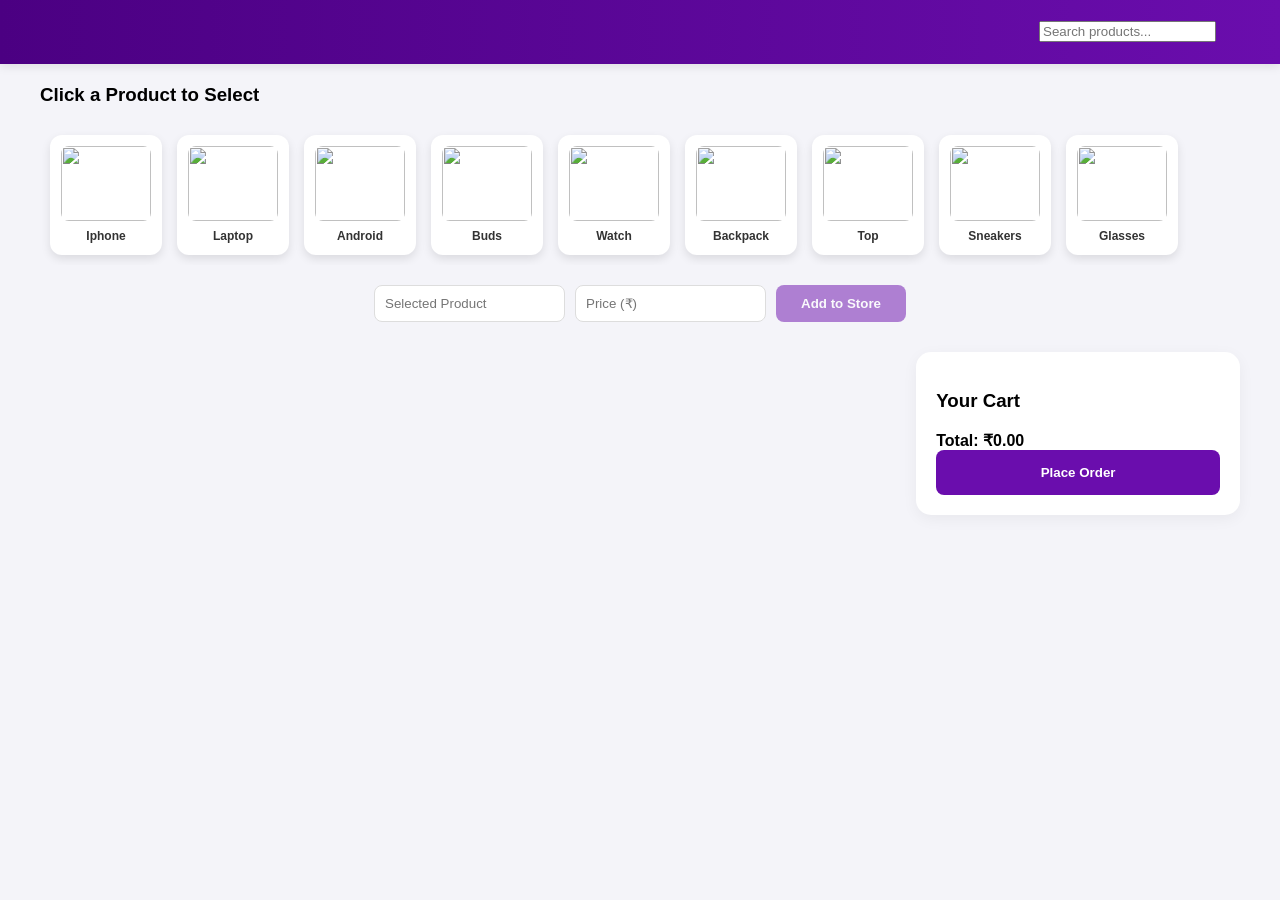
==== index.html @ ee90f352 "Move index.html to root for GitHub Pages" ====
<!DOCTYPE html>
<html lang="en">
<head>
    <meta charset="UTF-8">
    <meta name="viewport" content="width=device-width, initial-scale=1.0">
    <title>HIE Store | 2026</title>
    <link rel="stylesheet" href="style.css">
</head>
<body>
    <header class="navbar">
        <h2><I></I></h2>
        <div class="search-controls">
            <input type="text" id="search" placeholder="Search products..." onkeyup="searchProducts()">
        </div>
    </header>

    <main class="container">
        <section class="form-container">
            <h3>Click a Product to Select</h3>
            <div class="selection-gallery">
                <div class="selectable-item" onclick="selectTemplate('Iphone')">
                    <div class="img-wrapper"><img src="https://images.unsplash.com/photo-1510557880182-3d4d3cba35a5?w=150"></div>
                    <span>Iphone</span>
                </div>
                <div class="selectable-item" onclick="selectTemplate('Laptop')">
                    <div class="img-wrapper"><img src="https://images.unsplash.com/photo-1496181133206-80ce9b88a853?w=150"></div>
                    <span>Laptop</span>
                </div>
                <div class="selectable-item" onclick="selectTemplate('Android Phone')">
                    <div class="img-wrapper"><img src="https://images.unsplash.com/photo-1511707171634-5f897ff02aa9?w=150"></div>
                    <span>Android</span>
                </div>
                <div class="selectable-item" onclick="selectTemplate('OnePlus Buds')">
                    <div class="img-wrapper"><img src="https://images.unsplash.com/photo-1590658268037-6bf12165a8df?w=150"></div>
                    <span>Buds</span>
                </div>
                <div class="selectable-item" onclick="selectTemplate('Smart Watch')">
                    <div class="img-wrapper"><img src="https://img.icons8.com/color/96/apple-watch-apps.png"></div>
                    <span>Watch</span>
                </div>
                <div class="selectable-item" onclick="selectTemplate('Backpack')">
                    <div class="img-wrapper"><img src="https://images.unsplash.com/photo-1553062407-98eeb64c6a62?w=150"></div>
                    <span>Backpack</span>
                </div>
                <div class="selectable-item" onclick="selectTemplate('Top')">
                    <div class="img-wrapper"><img src="https://images.unsplash.com/photo-1503342217505-b0a15ec3261c?w=150"></div>
                    <span>Top</span>
                </div>
                <div class="selectable-item" onclick="selectTemplate('Sneakers')">
                    <div class="img-wrapper"><img src="https://images.unsplash.com/photo-1542291026-7eec264c27ff?w=150"></div>
                    <span>Sneakers</span>
                </div>
                <div class="selectable-item" onclick="selectTemplate('Sunglasses')">
                    <div class="img-wrapper"><img src="https://images.unsplash.com/photo-1572635196237-14b3f281503f?w=150"></div>
                    <span>Glasses</span>
                </div>
            </div>

            <div class="add-bar">
                <input type="text" id="nameInput" readonly placeholder="Selected Product">
                <input type="number" id="priceInput" placeholder="Price (₹)">
                <input type="hidden" id="categoryInput">
                <button id="addBtn" onclick="addProduct()" disabled>Add to Store</button>
            </div>
        </section>

        <div class="main-content">
            <div class="products-section">
                <div id="product-list" class="product-grid"></div>
            </div>
            <aside class="cart-section">
                <h3>Your Cart</h3>
                <ul id="cart"></ul>
                <div id="cart-total"><strong>Total: ₹0.00</strong></div>
                <button class="btn-checkout" onclick="checkout()">Place Order</button>
            </aside>
        </div>
    </main>
    <script src="script.js"></script>
</body>
</html>
---- style.css ----
body { font-family: 'Segoe UI', sans-serif; background: #f4f4f9; margin: 0; }
.navbar { background: linear-gradient(90deg, #4b0082, #6a0dad); color: white; display: flex; justify-content: space-between; padding: 12px 5%; align-items: center; position: sticky; top: 0; z-index: 100; box-shadow: 0 2px 10px rgba(0,0,0,0.1); }
.container { max-width: 1200px; margin: 20px auto; padding: 0 20px; }

/* SELECTION GALLERY */
.selection-gallery { display: flex; gap: 15px; overflow-x: auto; padding: 10px; margin-bottom: 20px; scrollbar-width: thin; }
.selection-gallery::-webkit-scrollbar { height: 6px; }
.selection-gallery::-webkit-scrollbar-thumb { background: #6a0dad; border-radius: 10px; }

.selectable-item { background: white; padding: 8px; border-radius: 12px; cursor: pointer; border: 3px solid transparent; min-width: 90px; box-shadow: 0 4px 10px rgba(0,0,0,0.1); transition: 0.3s; text-align: center; }
.img-wrapper { width: 100%; height: 75px; overflow: hidden; border-radius: 8px; margin-bottom: 5px; }
.img-wrapper img { width: 100%; height: 100%; object-fit: cover; }
.selectable-item.active { border-color: #6a0dad; background: #f0e6ff; }
.selectable-item span { font-size: 0.75rem; font-weight: bold; color: #333; }

.add-bar { display: flex; justify-content: center; gap: 10px; }
.add-bar input { padding: 10px; border-radius: 8px; border: 1px solid #ddd; outline: none; }
#addBtn { background: #6a0dad; color: white; border: none; padding: 10px 25px; border-radius: 8px; font-weight: bold; cursor: pointer; opacity: 0.5; transition: 0.3s; }
#addBtn:disabled { cursor: not-allowed; }

/* MAIN STORE GRID */
.main-content { display: flex; gap: 25px; margin-top: 30px; }
.products-section { flex: 3; }
.product-grid { display: grid; grid-template-columns: repeat(auto-fill, minmax(200px, 1fr)); gap: 20px; }
.product-card { background: white; border-radius: 12px; overflow: hidden; border: 1px solid #eee; text-align: center; transition: 0.3s; }
.product-card:hover { transform: translateY(-5px); box-shadow: 0 8px 20px rgba(0,0,0,0.1); }
.product-card img { width: 100%; height: 140px; object-fit: cover; }
.product-info { padding: 12px; }

.card-actions { display: flex; gap: 8px; justify-content: center; margin-top: 10px; }
.card-actions button { padding: 8px 12px; border-radius: 6px; border: none; cursor: pointer; font-weight: bold; transition: 0.2s; }
.cart-btn { background: #e8f5e9; color: #2e7d32; }
.del-btn { background: #ffebee; color: #c62828; }

/* CART SIDEBAR */
.cart-section { flex: 1; background: white; padding: 20px; border-radius: 15px; height: fit-content; position: sticky; top: 80px; box-shadow: 0 4px 15px rgba(0,0,0,0.05); }
#cart { list-style: none; padding: 0; margin-bottom: 15px; }
#cart li { display: flex; justify-content: space-between; padding: 8px 0; border-bottom: 1px solid #f4f4f9; font-size: 0.9rem; }
.btn-checkout { background: #6a0dad; color: white; border: none; padding: 15px; width: 100%; border-radius: 8px; font-weight: bold; cursor: pointer; transition: 0.3s; }
.btn-checkout:hover { background: #4b0082; }
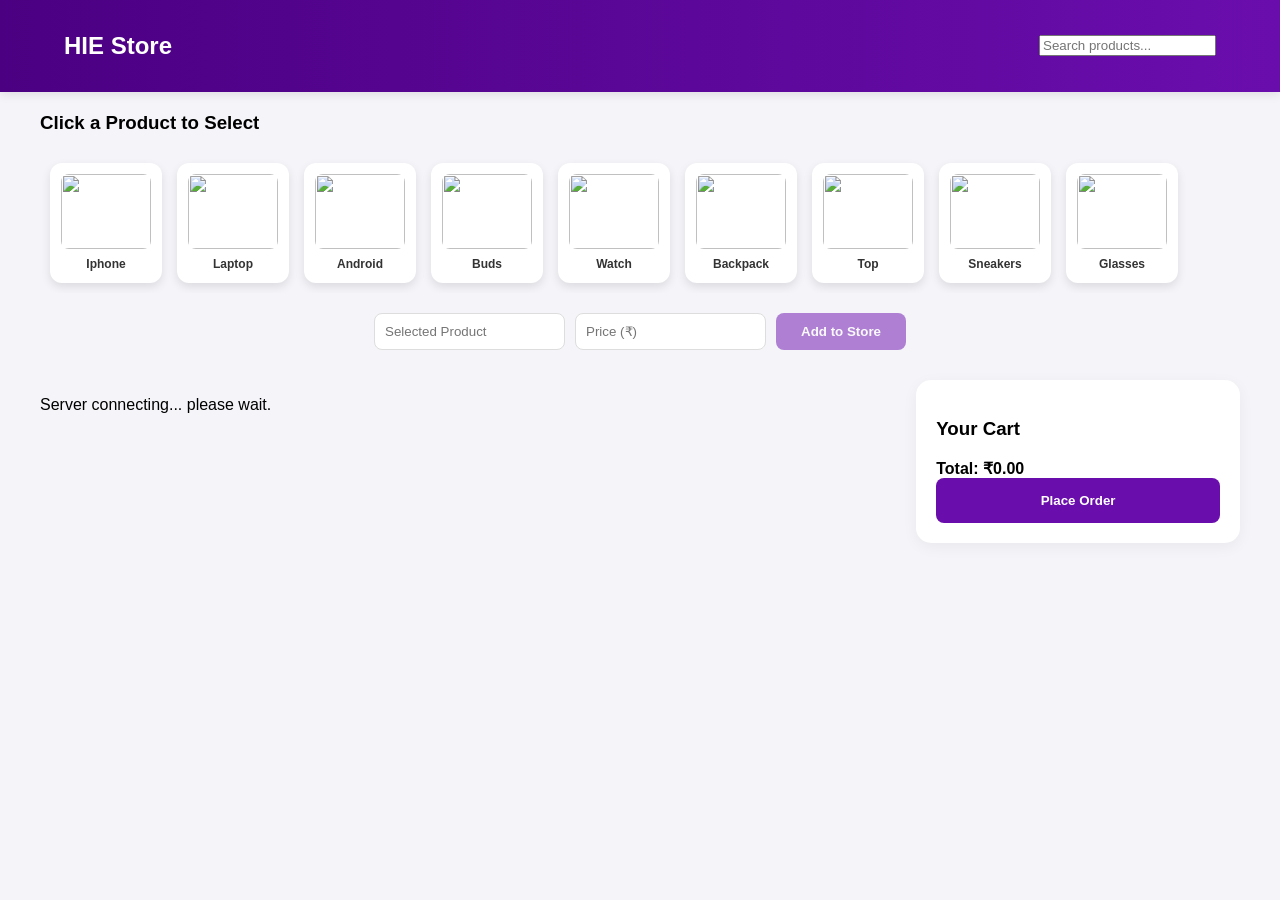
==== commit 1c157457: "fixed frontend errors" ====
--- a/index.html
+++ b/index.html
@@ -8,7 +8,7 @@
 </head>
 <body>
     <header class="navbar">
-        <h2><I></I></h2>
+        <h2>HIE Store</h2>
         <div class="search-controls">
             <input type="text" id="search" placeholder="Search products..." onkeyup="searchProducts()">
         </div>
@@ -18,39 +18,39 @@
         <section class="form-container">
             <h3>Click a Product to Select</h3>
             <div class="selection-gallery">
-                <div class="selectable-item" onclick="selectTemplate('Iphone')">
+                <div class="selectable-item" onclick="selectTemplate('Iphone', event)">
                     <div class="img-wrapper"><img src="https://images.unsplash.com/photo-1510557880182-3d4d3cba35a5?w=150"></div>
                     <span>Iphone</span>
                 </div>
-                <div class="selectable-item" onclick="selectTemplate('Laptop')">
+                <div class="selectable-item" onclick="selectTemplate('Laptop', event)">
                     <div class="img-wrapper"><img src="https://images.unsplash.com/photo-1496181133206-80ce9b88a853?w=150"></div>
                     <span>Laptop</span>
                 </div>
-                <div class="selectable-item" onclick="selectTemplate('Android Phone')">
+                <div class="selectable-item" onclick="selectTemplate('Android Phone', event)">
                     <div class="img-wrapper"><img src="https://images.unsplash.com/photo-1511707171634-5f897ff02aa9?w=150"></div>
                     <span>Android</span>
                 </div>
-                <div class="selectable-item" onclick="selectTemplate('OnePlus Buds')">
+                <div class="selectable-item" onclick="selectTemplate('OnePlus Buds', event)">
                     <div class="img-wrapper"><img src="https://images.unsplash.com/photo-1590658268037-6bf12165a8df?w=150"></div>
                     <span>Buds</span>
                 </div>
-                <div class="selectable-item" onclick="selectTemplate('Smart Watch')">
+                <div class="selectable-item" onclick="selectTemplate('Smart Watch', event)">
                     <div class="img-wrapper"><img src="https://img.icons8.com/color/96/apple-watch-apps.png"></div>
                     <span>Watch</span>
                 </div>
-                <div class="selectable-item" onclick="selectTemplate('Backpack')">
+                <div class="selectable-item" onclick="selectTemplate('Backpack', event)">
                     <div class="img-wrapper"><img src="https://images.unsplash.com/photo-1553062407-98eeb64c6a62?w=150"></div>
                     <span>Backpack</span>
                 </div>
-                <div class="selectable-item" onclick="selectTemplate('Top')">
+                <div class="selectable-item" onclick="selectTemplate('Top', event)">
                     <div class="img-wrapper"><img src="https://images.unsplash.com/photo-1503342217505-b0a15ec3261c?w=150"></div>
                     <span>Top</span>
                 </div>
-                <div class="selectable-item" onclick="selectTemplate('Sneakers')">
+                <div class="selectable-item" onclick="selectTemplate('Sneakers', event)">
                     <div class="img-wrapper"><img src="https://images.unsplash.com/photo-1542291026-7eec264c27ff?w=150"></div>
                     <span>Sneakers</span>
                 </div>
-                <div class="selectable-item" onclick="selectTemplate('Sunglasses')">
+                <div class="selectable-item" onclick="selectTemplate('Sunglasses', event)">
                     <div class="img-wrapper"><img src="https://images.unsplash.com/photo-1572635196237-14b3f281503f?w=150"></div>
                     <span>Glasses</span>
                 </div>
@@ -68,6 +68,7 @@
             <div class="products-section">
                 <div id="product-list" class="product-grid"></div>
             </div>
+            
             <aside class="cart-section">
                 <h3>Your Cart</h3>
                 <ul id="cart"></ul>
@@ -76,6 +77,7 @@
             </aside>
         </div>
     </main>
+
     <script src="script.js"></script>
 </body>
 </html>
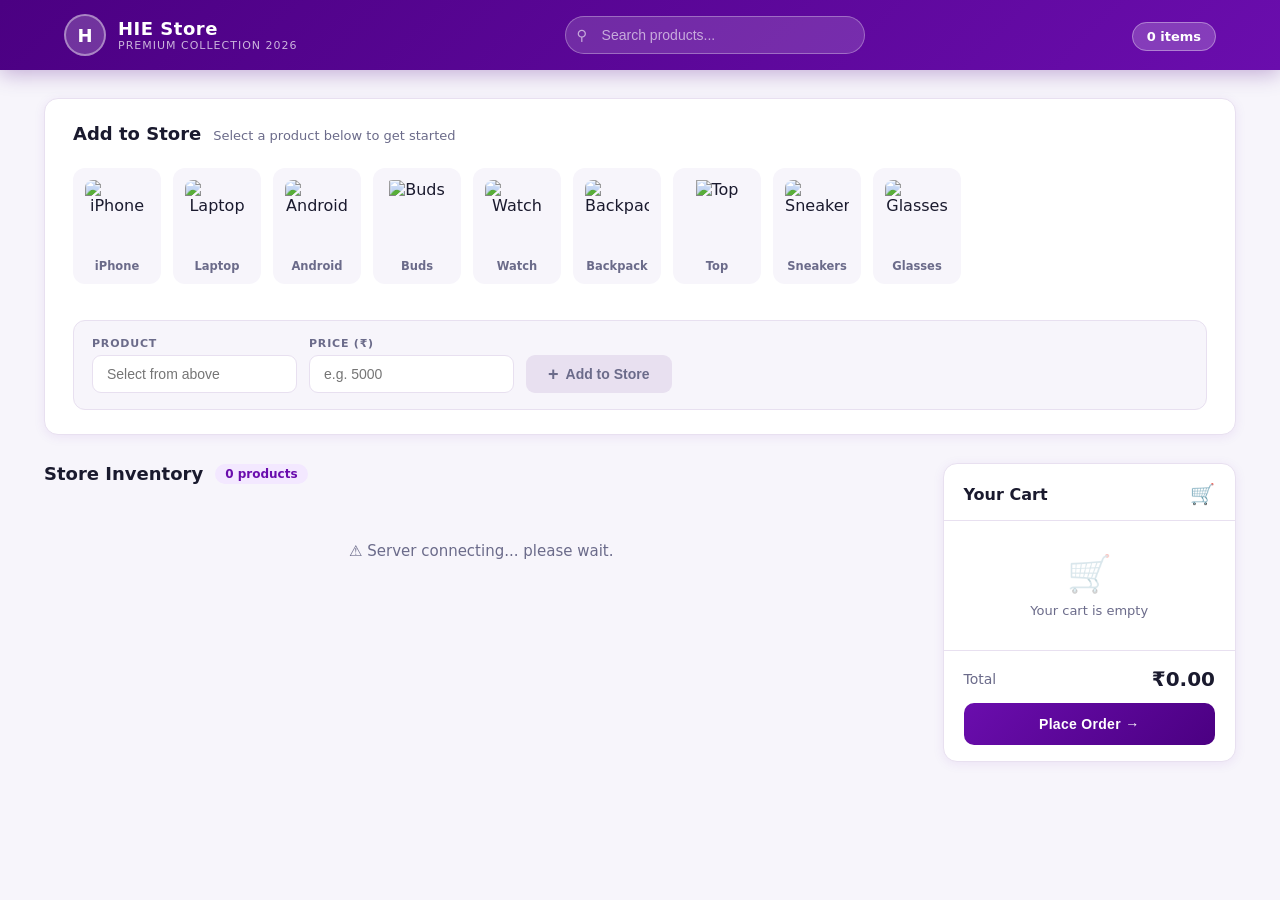
==== commit 67e70aed: "added changes to frontend" ====
--- a/index.html
+++ b/index.html
@@ -8,76 +8,114 @@
 </head>
 <body>
     <header class="navbar">
-        <h2>HIE Store</h2>
-        <div class="search-controls">
+        <div class="nav-brand">
+            <div class="brand-icon">H</div>
+            <div>
+                <div class="brand-name">HIE Store</div>
+                <div class="brand-sub">Premium Collection 2026</div>
+            </div>
+        </div>
+        <div class="search-wrap">
+            <span class="search-icon">&#9906;</span>
             <input type="text" id="search" placeholder="Search products..." onkeyup="searchProducts()">
         </div>
+        <div class="nav-cart-info">
+            <span class="cart-badge" id="cart-count">0 items</span>
+        </div>
     </header>
-
+ 
     <main class="container">
+ 
         <section class="form-container">
-            <h3>Click a Product to Select</h3>
+            <div class="section-header">
+                <h3>Add to Store</h3>
+                <span class="section-hint">Select a product below to get started</span>
+            </div>
+ 
             <div class="selection-gallery">
                 <div class="selectable-item" onclick="selectTemplate('Iphone', event)">
-                    <div class="img-wrapper"><img src="https://images.unsplash.com/photo-1510557880182-3d4d3cba35a5?w=150"></div>
-                    <span>Iphone</span>
+                    <div class="img-wrapper"><img src="https://images.unsplash.com/photo-1510557880182-3d4d3cba35a5?w=150" alt="iPhone"></div>
+                    <span>iPhone</span>
                 </div>
                 <div class="selectable-item" onclick="selectTemplate('Laptop', event)">
-                    <div class="img-wrapper"><img src="https://images.unsplash.com/photo-1496181133206-80ce9b88a853?w=150"></div>
+                    <div class="img-wrapper"><img src="https://images.unsplash.com/photo-1496181133206-80ce9b88a853?w=150" alt="Laptop"></div>
                     <span>Laptop</span>
                 </div>
                 <div class="selectable-item" onclick="selectTemplate('Android Phone', event)">
-                    <div class="img-wrapper"><img src="https://images.unsplash.com/photo-1511707171634-5f897ff02aa9?w=150"></div>
+                    <div class="img-wrapper"><img src="https://images.unsplash.com/photo-1511707171634-5f897ff02aa9?w=150" alt="Android"></div>
                     <span>Android</span>
                 </div>
                 <div class="selectable-item" onclick="selectTemplate('OnePlus Buds', event)">
-                    <div class="img-wrapper"><img src="https://images.unsplash.com/photo-1590658268037-6bf12165a8df?w=150"></div>
+                    <div class="img-wrapper"><img src="https://images.unsplash.com/photo-1590658268037-6bf12165a8df?w=150" alt="Buds"></div>
                     <span>Buds</span>
                 </div>
                 <div class="selectable-item" onclick="selectTemplate('Smart Watch', event)">
-                    <div class="img-wrapper"><img src="https://img.icons8.com/color/96/apple-watch-apps.png"></div>
+                    <div class="img-wrapper"><img src="https://img.icons8.com/color/96/apple-watch-apps.png" alt="Watch"></div>
                     <span>Watch</span>
                 </div>
                 <div class="selectable-item" onclick="selectTemplate('Backpack', event)">
-                    <div class="img-wrapper"><img src="https://images.unsplash.com/photo-1553062407-98eeb64c6a62?w=150"></div>
+                    <div class="img-wrapper"><img src="https://images.unsplash.com/photo-1553062407-98eeb64c6a62?w=150" alt="Backpack"></div>
                     <span>Backpack</span>
                 </div>
                 <div class="selectable-item" onclick="selectTemplate('Top', event)">
-                    <div class="img-wrapper"><img src="https://images.unsplash.com/photo-1503342217505-b0a15ec3261c?w=150"></div>
+                    <div class="img-wrapper"><img src="https://images.unsplash.com/photo-1503342217505-b0a15ec3261c?w=150" alt="Top"></div>
                     <span>Top</span>
                 </div>
                 <div class="selectable-item" onclick="selectTemplate('Sneakers', event)">
-                    <div class="img-wrapper"><img src="https://images.unsplash.com/photo-1542291026-7eec264c27ff?w=150"></div>
+                    <div class="img-wrapper"><img src="https://images.unsplash.com/photo-1542291026-7eec264c27ff?w=150" alt="Sneakers"></div>
                     <span>Sneakers</span>
                 </div>
                 <div class="selectable-item" onclick="selectTemplate('Sunglasses', event)">
-                    <div class="img-wrapper"><img src="https://images.unsplash.com/photo-1572635196237-14b3f281503f?w=150"></div>
+                    <div class="img-wrapper"><img src="https://images.unsplash.com/photo-1572635196237-14b3f281503f?w=150" alt="Glasses"></div>
                     <span>Glasses</span>
                 </div>
             </div>
-
+ 
             <div class="add-bar">
-                <input type="text" id="nameInput" readonly placeholder="Selected Product">
-                <input type="number" id="priceInput" placeholder="Price (₹)">
+                <div class="add-bar-field">
+                    <label>Product</label>
+                    <input type="text" id="nameInput" readonly placeholder="Select from above">
+                </div>
+                <div class="add-bar-field">
+                    <label>Price (₹)</label>
+                    <input type="number" id="priceInput" placeholder="e.g. 5000">
+                </div>
                 <input type="hidden" id="categoryInput">
-                <button id="addBtn" onclick="addProduct()" disabled>Add to Store</button>
+                <button id="addBtn" onclick="addProduct()" disabled>
+                    <span>+</span> Add to Store
+                </button>
             </div>
         </section>
-
+ 
         <div class="main-content">
             <div class="products-section">
+                <div class="products-header">
+                    <h3>Store Inventory</h3>
+                    <span id="product-count" class="product-count-badge">0 products</span>
+                </div>
                 <div id="product-list" class="product-grid"></div>
             </div>
-            
+ 
             <aside class="cart-section">
-                <h3>Your Cart</h3>
+                <div class="cart-header">
+                    <h3>Your Cart</h3>
+                    <span class="cart-icon">&#128722;</span>
+                </div>
                 <ul id="cart"></ul>
-                <div id="cart-total"><strong>Total: ₹0.00</strong></div>
-                <button class="btn-checkout" onclick="checkout()">Place Order</button>
+                <div class="cart-empty" id="cart-empty-msg">
+                    <div class="empty-icon">&#128722;</div>
+                    <p>Your cart is empty</p>
+                </div>
+                <div class="cart-footer">
+                    <div id="cart-total"><span>Total</span><strong>₹0.00</strong></div>
+                    <button class="btn-checkout" onclick="checkout()">Place Order &#8594;</button>
+                </div>
             </aside>
         </div>
     </main>
-
+ 
+    <div id="toast" class="toast"></div>
+ 
     <script src="script.js"></script>
 </body>
 </html>
--- a/style.css
+++ b/style.css
@@ -1,40 +1,384 @@
-body { font-family: 'Segoe UI', sans-serif; background: #f4f4f9; margin: 0; }
-.navbar { background: linear-gradient(90deg, #4b0082, #6a0dad); color: white; display: flex; justify-content: space-between; padding: 12px 5%; align-items: center; position: sticky; top: 0; z-index: 100; box-shadow: 0 2px 10px rgba(0,0,0,0.1); }
-.container { max-width: 1200px; margin: 20px auto; padding: 0 20px; }
-
-/* SELECTION GALLERY */
-.selection-gallery { display: flex; gap: 15px; overflow-x: auto; padding: 10px; margin-bottom: 20px; scrollbar-width: thin; }
-.selection-gallery::-webkit-scrollbar { height: 6px; }
-.selection-gallery::-webkit-scrollbar-thumb { background: #6a0dad; border-radius: 10px; }
-
-.selectable-item { background: white; padding: 8px; border-radius: 12px; cursor: pointer; border: 3px solid transparent; min-width: 90px; box-shadow: 0 4px 10px rgba(0,0,0,0.1); transition: 0.3s; text-align: center; }
-.img-wrapper { width: 100%; height: 75px; overflow: hidden; border-radius: 8px; margin-bottom: 5px; }
+/* ─── Reset & Base ─── */
+*, *::before, *::after { box-sizing: border-box; margin: 0; padding: 0; }
+ 
+:root {
+    --purple: #6a0dad;
+    --purple-dark: #4b0082;
+    --purple-light: #f3e8ff;
+    --purple-mid: #d8b4fe;
+    --surface: #ffffff;
+    --bg: #f7f5fb;
+    --border: #e8e0f0;
+    --text: #1a1a2e;
+    --text-muted: #6b6b8a;
+    --green: #16a34a;
+    --green-light: #dcfce7;
+    --red: #dc2626;
+    --red-light: #fee2e2;
+    --radius: 14px;
+    --radius-sm: 8px;
+    --shadow: 0 2px 12px rgba(106,13,173,0.08);
+    --shadow-hover: 0 8px 28px rgba(106,13,173,0.18);
+}
+ 
+body {
+    font-family: 'Segoe UI', system-ui, sans-serif;
+    background: var(--bg);
+    color: var(--text);
+    min-height: 100vh;
+}
+ 
+/* ─── Navbar ─── */
+.navbar {
+    background: linear-gradient(135deg, var(--purple-dark) 0%, var(--purple) 100%);
+    color: white;
+    display: flex;
+    justify-content: space-between;
+    align-items: center;
+    padding: 14px 5%;
+    position: sticky;
+    top: 0;
+    z-index: 100;
+    box-shadow: 0 4px 20px rgba(74,0,130,0.3);
+}
+ 
+.nav-brand { display: flex; align-items: center; gap: 12px; }
+ 
+.brand-icon {
+    width: 42px;
+    height: 42px;
+    border-radius: 50%;
+    background: rgba(255,255,255,0.2);
+    border: 2px solid rgba(255,255,255,0.4);
+    display: flex;
+    align-items: center;
+    justify-content: center;
+    font-size: 18px;
+    font-weight: 700;
+    color: white;
+}
+ 
+.brand-name { font-size: 18px; font-weight: 700; letter-spacing: 0.5px; }
+.brand-sub { font-size: 11px; opacity: 0.7; letter-spacing: 1px; text-transform: uppercase; }
+ 
+.search-wrap {
+    position: relative;
+    width: 300px;
+}
+ 
+.search-icon {
+    position: absolute;
+    left: 12px;
+    top: 50%;
+    transform: translateY(-50%);
+    font-size: 14px;
+    opacity: 0.6;
+    pointer-events: none;
+    color: white;
+}
+ 
+.search-wrap input {
+    width: 100%;
+    background: rgba(255,255,255,0.15);
+    border: 1.5px solid rgba(255,255,255,0.3);
+    border-radius: 50px;
+    padding: 10px 16px 10px 36px;
+    color: white;
+    font-size: 14px;
+    outline: none;
+    transition: 0.25s;
+}
+.search-wrap input::placeholder { color: rgba(255,255,255,0.6); }
+.search-wrap input:focus { background: rgba(255,255,255,0.25); border-color: rgba(255,255,255,0.6); }
+ 
+.cart-badge {
+    background: rgba(255,255,255,0.2);
+    border: 1.5px solid rgba(255,255,255,0.35);
+    color: white;
+    padding: 6px 14px;
+    border-radius: 50px;
+    font-size: 13px;
+    font-weight: 600;
+}
+ 
+/* ─── Container ─── */
+.container { max-width: 1240px; margin: 28px auto; padding: 0 24px; }
+ 
+/* ─── Form Section ─── */
+.form-container {
+    background: var(--surface);
+    border-radius: var(--radius);
+    padding: 24px 28px;
+    box-shadow: var(--shadow);
+    border: 1px solid var(--border);
+    margin-bottom: 28px;
+}
+ 
+.section-header { display: flex; align-items: baseline; gap: 12px; margin-bottom: 20px; }
+.section-header h3 { font-size: 18px; font-weight: 700; color: var(--text); }
+.section-hint { font-size: 13px; color: var(--text-muted); }
+ 
+/* ─── Selection Gallery ─── */
+.selection-gallery {
+    display: flex;
+    gap: 12px;
+    overflow-x: auto;
+    padding: 4px 0 14px;
+    margin-bottom: 22px;
+    scrollbar-width: thin;
+    scrollbar-color: var(--purple-mid) transparent;
+}
+.selection-gallery::-webkit-scrollbar { height: 4px; }
+.selection-gallery::-webkit-scrollbar-thumb { background: var(--purple-mid); border-radius: 10px; }
+ 
+.selectable-item {
+    background: var(--bg);
+    padding: 10px 10px 8px;
+    border-radius: 12px;
+    cursor: pointer;
+    border: 2px solid transparent;
+    min-width: 88px;
+    max-width: 88px;
+    transition: all 0.22s ease;
+    text-align: center;
+    flex-shrink: 0;
+}
+.selectable-item:hover { border-color: var(--purple-mid); background: var(--purple-light); transform: translateY(-2px); }
+.selectable-item.active { border-color: var(--purple); background: var(--purple-light); box-shadow: 0 0 0 4px rgba(106,13,173,0.1); }
+ 
+.img-wrapper { width: 100%; height: 68px; overflow: hidden; border-radius: 8px; margin-bottom: 7px; }
 .img-wrapper img { width: 100%; height: 100%; object-fit: cover; }
-.selectable-item.active { border-color: #6a0dad; background: #f0e6ff; }
-.selectable-item span { font-size: 0.75rem; font-weight: bold; color: #333; }
-
-.add-bar { display: flex; justify-content: center; gap: 10px; }
-.add-bar input { padding: 10px; border-radius: 8px; border: 1px solid #ddd; outline: none; }
-#addBtn { background: #6a0dad; color: white; border: none; padding: 10px 25px; border-radius: 8px; font-weight: bold; cursor: pointer; opacity: 0.5; transition: 0.3s; }
-#addBtn:disabled { cursor: not-allowed; }
-
-/* MAIN STORE GRID */
-.main-content { display: flex; gap: 25px; margin-top: 30px; }
-.products-section { flex: 3; }
-.product-grid { display: grid; grid-template-columns: repeat(auto-fill, minmax(200px, 1fr)); gap: 20px; }
-.product-card { background: white; border-radius: 12px; overflow: hidden; border: 1px solid #eee; text-align: center; transition: 0.3s; }
-.product-card:hover { transform: translateY(-5px); box-shadow: 0 8px 20px rgba(0,0,0,0.1); }
-.product-card img { width: 100%; height: 140px; object-fit: cover; }
-.product-info { padding: 12px; }
-
-.card-actions { display: flex; gap: 8px; justify-content: center; margin-top: 10px; }
-.card-actions button { padding: 8px 12px; border-radius: 6px; border: none; cursor: pointer; font-weight: bold; transition: 0.2s; }
-.cart-btn { background: #e8f5e9; color: #2e7d32; }
-.del-btn { background: #ffebee; color: #c62828; }
-
-/* CART SIDEBAR */
-.cart-section { flex: 1; background: white; padding: 20px; border-radius: 15px; height: fit-content; position: sticky; top: 80px; box-shadow: 0 4px 15px rgba(0,0,0,0.05); }
-#cart { list-style: none; padding: 0; margin-bottom: 15px; }
-#cart li { display: flex; justify-content: space-between; padding: 8px 0; border-bottom: 1px solid #f4f4f9; font-size: 0.9rem; }
-.btn-checkout { background: #6a0dad; color: white; border: none; padding: 15px; width: 100%; border-radius: 8px; font-weight: bold; cursor: pointer; transition: 0.3s; }
-.btn-checkout:hover { background: #4b0082; }+.selectable-item span { font-size: 11.5px; font-weight: 600; color: var(--text-muted); }
+.selectable-item.active span { color: var(--purple); }
+ 
+/* ─── Add Bar ─── */
+.add-bar {
+    display: flex;
+    align-items: flex-end;
+    gap: 12px;
+    flex-wrap: wrap;
+    background: var(--bg);
+    border-radius: 12px;
+    padding: 16px 18px;
+    border: 1px solid var(--border);
+}
+ 
+.add-bar-field { display: flex; flex-direction: column; gap: 5px; }
+.add-bar-field label { font-size: 11px; font-weight: 600; text-transform: uppercase; letter-spacing: 0.8px; color: var(--text-muted); }
+ 
+.add-bar input[type="text"],
+.add-bar input[type="number"] {
+    padding: 10px 14px;
+    border-radius: 9px;
+    border: 1.5px solid var(--border);
+    background: var(--surface);
+    font-size: 14px;
+    color: var(--text);
+    outline: none;
+    transition: border-color 0.2s;
+}
+.add-bar input[type="text"] { min-width: 180px; }
+.add-bar input[type="number"] { min-width: 140px; }
+.add-bar input:focus { border-color: var(--purple); }
+ 
+#addBtn {
+    display: flex;
+    align-items: center;
+    gap: 7px;
+    background: var(--purple);
+    color: white;
+    border: none;
+    padding: 10px 22px;
+    border-radius: 9px;
+    font-size: 14px;
+    font-weight: 700;
+    cursor: pointer;
+    transition: all 0.22s;
+    white-space: nowrap;
+}
+#addBtn span { font-size: 18px; line-height: 1; }
+#addBtn:disabled { background: var(--border); color: var(--text-muted); cursor: not-allowed; }
+#addBtn:not(:disabled):hover { background: var(--purple-dark); transform: translateY(-1px); box-shadow: 0 4px 14px rgba(106,13,173,0.3); }
+ 
+/* ─── Main Content Layout ─── */
+.main-content { display: flex; gap: 24px; align-items: flex-start; }
+.products-section { flex: 3; min-width: 0; }
+ 
+.products-header { display: flex; align-items: center; gap: 12px; margin-bottom: 18px; }
+.products-header h3 { font-size: 18px; font-weight: 700; }
+.product-count-badge {
+    background: var(--purple-light);
+    color: var(--purple);
+    font-size: 12px;
+    font-weight: 700;
+    padding: 3px 10px;
+    border-radius: 50px;
+}
+ 
+/* ─── Product Grid ─── */
+.product-grid { display: grid; grid-template-columns: repeat(auto-fill, minmax(195px, 1fr)); gap: 18px; }
+ 
+.product-card {
+    background: var(--surface);
+    border-radius: var(--radius);
+    overflow: hidden;
+    border: 1px solid var(--border);
+    transition: all 0.25s ease;
+    display: flex;
+    flex-direction: column;
+}
+.product-card:hover { transform: translateY(-5px); box-shadow: var(--shadow-hover); border-color: var(--purple-mid); }
+ 
+.product-card img { width: 100%; height: 155px; object-fit: cover; display: block; }
+ 
+.product-info { padding: 14px; flex: 1; display: flex; flex-direction: column; gap: 6px; }
+.product-info h3 { font-size: 14px; font-weight: 700; color: var(--text); }
+.product-price { font-size: 16px; font-weight: 800; color: var(--purple); }
+.product-category {
+    font-size: 10.5px;
+    font-weight: 600;
+    text-transform: uppercase;
+    letter-spacing: 0.8px;
+    color: var(--text-muted);
+    background: var(--bg);
+    border-radius: 4px;
+    display: inline-block;
+    padding: 2px 7px;
+    width: fit-content;
+}
+ 
+.card-actions { display: flex; gap: 8px; margin-top: auto; padding-top: 10px; }
+.card-actions button {
+    flex: 1;
+    padding: 9px 8px;
+    border-radius: 8px;
+    border: none;
+    cursor: pointer;
+    font-size: 12.5px;
+    font-weight: 700;
+    transition: all 0.18s;
+}
+.cart-btn { background: var(--green-light); color: var(--green); }
+.cart-btn:hover { background: var(--green); color: white; }
+.del-btn { background: var(--red-light); color: var(--red); }
+.del-btn:hover { background: var(--red); color: white; }
+ 
+/* ─── Cart ─── */
+.cart-section {
+    flex: 1;
+    min-width: 240px;
+    background: var(--surface);
+    border-radius: var(--radius);
+    border: 1px solid var(--border);
+    box-shadow: var(--shadow);
+    position: sticky;
+    top: 82px;
+    overflow: hidden;
+}
+ 
+.cart-header {
+    display: flex;
+    justify-content: space-between;
+    align-items: center;
+    padding: 18px 20px 14px;
+    border-bottom: 1px solid var(--border);
+}
+.cart-header h3 { font-size: 16px; font-weight: 700; }
+.cart-icon { font-size: 20px; }
+ 
+#cart {
+    list-style: none;
+    padding: 0 20px;
+    max-height: 260px;
+    overflow-y: auto;
+    scrollbar-width: thin;
+}
+#cart li {
+    display: flex;
+    justify-content: space-between;
+    align-items: center;
+    padding: 11px 0;
+    border-bottom: 1px solid var(--border);
+    font-size: 13px;
+    gap: 8px;
+}
+#cart li .item-name { font-weight: 600; color: var(--text); }
+#cart li .item-price { font-weight: 700; color: var(--purple); white-space: nowrap; }
+#cart li .remove-btn { background: none; border: none; cursor: pointer; color: var(--red); font-size: 14px; padding: 2px 4px; border-radius: 4px; }
+#cart li .remove-btn:hover { background: var(--red-light); }
+ 
+.cart-empty { text-align: center; padding: 32px 20px; display: flex; flex-direction: column; align-items: center; gap: 8px; }
+.cart-empty .empty-icon { font-size: 36px; opacity: 0.3; }
+.cart-empty p { font-size: 13px; color: var(--text-muted); }
+ 
+.cart-footer { padding: 16px 20px; border-top: 1px solid var(--border); display: flex; flex-direction: column; gap: 12px; }
+ 
+#cart-total {
+    display: flex;
+    justify-content: space-between;
+    align-items: center;
+    font-size: 14px;
+    color: var(--text-muted);
+}
+#cart-total strong { font-size: 20px; font-weight: 800; color: var(--text); }
+ 
+.btn-checkout {
+    background: linear-gradient(135deg, var(--purple), var(--purple-dark));
+    color: white;
+    border: none;
+    padding: 13px;
+    width: 100%;
+    border-radius: 10px;
+    font-size: 14px;
+    font-weight: 700;
+    cursor: pointer;
+    transition: all 0.22s;
+    letter-spacing: 0.3px;
+}
+.btn-checkout:hover { box-shadow: 0 6px 18px rgba(106,13,173,0.35); transform: translateY(-1px); }
+.btn-checkout:active { transform: translateY(0); }
+ 
+/* ─── Toast ─── */
+.toast {
+    position: fixed;
+    bottom: 28px;
+    right: 28px;
+    background: var(--text);
+    color: white;
+    padding: 12px 20px;
+    border-radius: 10px;
+    font-size: 14px;
+    font-weight: 600;
+    box-shadow: 0 6px 24px rgba(0,0,0,0.2);
+    opacity: 0;
+    transform: translateY(12px);
+    transition: all 0.3s ease;
+    pointer-events: none;
+    z-index: 999;
+}
+.toast.show { opacity: 1; transform: translateY(0); }
+.toast.success { background: var(--green); }
+.toast.error { background: var(--red); }
+ 
+/* ─── Empty / loading states ─── */
+.state-msg {
+    grid-column: 1 / -1;
+    text-align: center;
+    padding: 40px 20px;
+    color: var(--text-muted);
+    font-size: 15px;
+}
+ 
+/* ─── Responsive ─── */
+@media (max-width: 900px) {
+    .main-content { flex-direction: column; }
+    .cart-section { position: static; width: 100%; }
+    .search-wrap { width: 200px; }
+}
+@media (max-width: 580px) {
+    .navbar { gap: 10px; }
+    .search-wrap { display: none; }
+    .add-bar { flex-direction: column; }
+    .add-bar input[type="text"], .add-bar input[type="number"] { min-width: 100%; }
+    #addBtn { width: 100%; justify-content: center; }
+}
